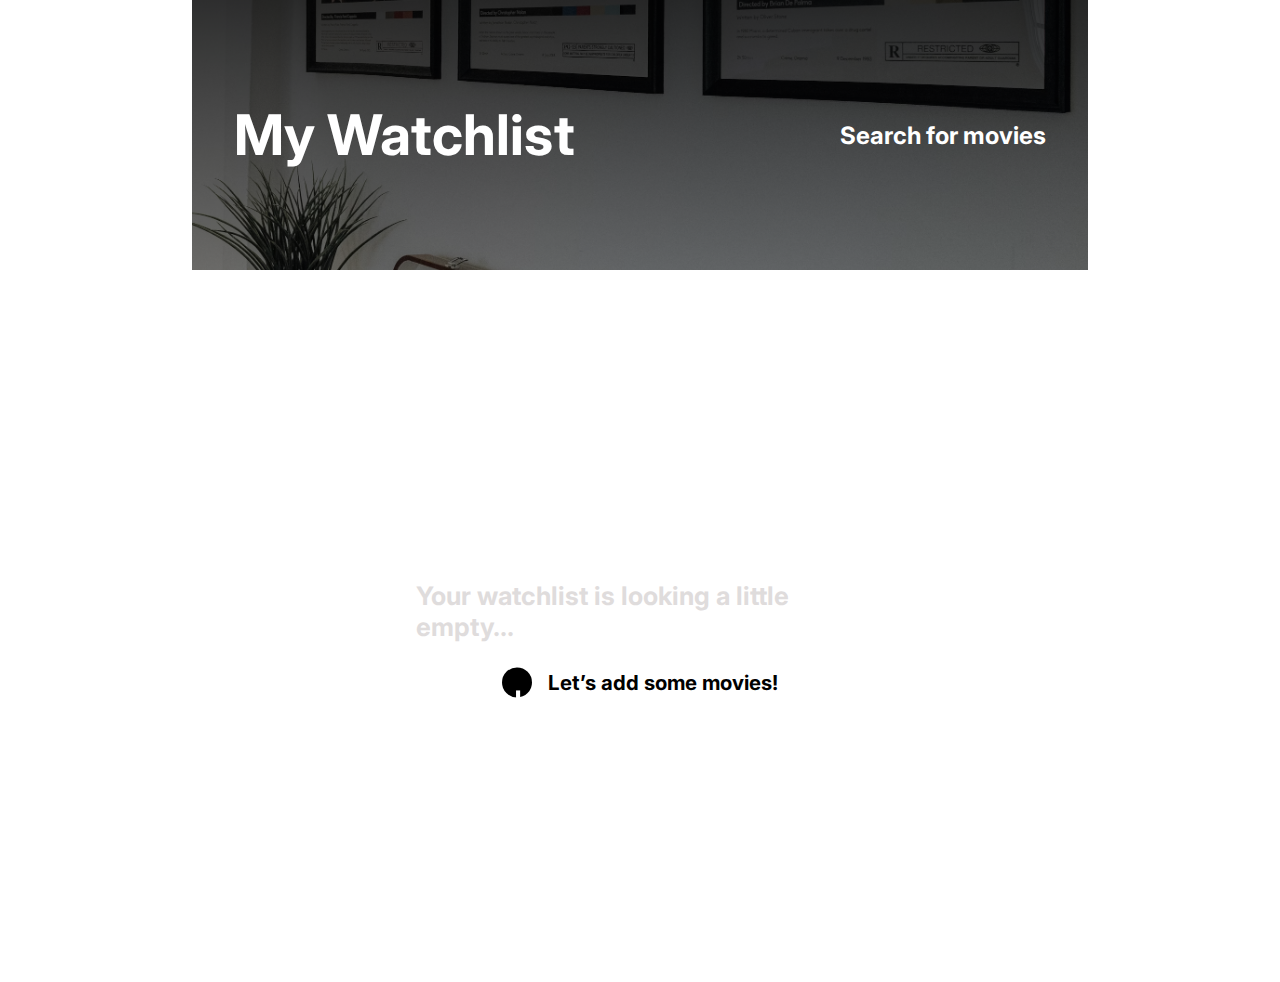
==== watchlist.html @ bdda98f3 "Half of work" ====
<!DOCTYPE html>
<html lang="en">
<head>
    <meta charset="UTF-8">
    <meta name="viewport" content="width=device-width, initial-scale=1.0">
    <title>Movie Watchlist</title>
    <!-- google fonts -->
    <link rel="preconnect" href="https://fonts.googleapis.com">
    <link rel="preconnect" href="https://fonts.gstatic.com" crossorigin>
    <link href="https://fonts.googleapis.com/css2?family=Inter:ital,opsz,wght@0,14..32,100..900;1,14..32,100..900&display=swap" rel="stylesheet">
    <!-- css -->
    <link rel="stylesheet" href="style.css">
</head>
<body>
    <div class="container">
        <header>
            <div class="header-wrapper">
                <h1>My Watchlist</h1>
                <a href="index.html">Search for movies</a>
            </div>
            
        </header>
        <main id="main">
            <div class="exploring empty">
                <p>Your watchlist is looking a little empty... </p>
                <div>
                    <a href="index.html">
                        <div class="round-btne">+</div>
                        <div class="dive">Let’s add some movies!</div>
                    </a>
                   
                </div>
            </div>
           
            
            <!-- <div class="movie-item">
                <img src="images/image 33.png" alt="" class="poster">
                <div class="wrapper">
                    <div class="title-wrapper">
                        <p class="title">Blade Runner</p>
                        <p class="imdbID">⭐ 8.1</p>
                    </div>
                    <div class="addictional">
                        <p class="year">190 min</p>
                        <div class="round-btn">+</div>
                        <div class="div">Watchlist</div>
                    </div>
                </div>
            </div> -->
        </main>
    </div>

    <script src="wathclist.js" type="module"></script>
</body>
</html>
---- style.css ----
body {
    margin: 0;
    box-sizing: border-box;
    font-family: "Inter", serif;
}

.container {
    width: 70vw;
    margin: 0 auto;
}

header {
    background: linear-gradient( rgba(0, 0, 0, 0.8), rgba(0, 0, 0, 0.5) ), url(/images/bg.avif )  center  / cover no-repeat  ;
    height: 30vh;
    display: flex;
    position: relative;
    align-items: center;
    padding: 0 42px;
    .header-wrapper {
        width: 100%;
        display: flex;
        align-items: center;
        justify-content: space-between;

        h1 {
            font-size: 3.5em;
            color: white;
        }

        a {
            font-size: 1.5em;
            color: white;
            font-weight: 700;
            text-decoration: none;
            cursor: pointer;
        }
    }

    .input {
        width: 60%;
        position: absolute;
        transform:translateX(-50%);
        bottom: -.8em;
        left:50%;
        height: 2em;
        
        input {
            width: 75%;
            padding: 1em;
            border: 1px solid #D1D5DB;
            border-radius: 5px;
            
        }
        button {
            width: 15%;
            margin-left: -10px;
            padding: 1em 2.5em;
            background-color: #F9FAFB;
            border: 1px solid #D1D5DB;
            border-radius: 5px;
            border-top-left-radius: 0;
            border-bottom-left-radius: 0;
            cursor: pointer;
            z-index: 5;
           
        }
        button:hover {
            background-color: #D1D5DB;
        }
        
    }
    
}

main {
    height: 70vh;
    position: relative;
    z-index: -1;
    padding: 82px 24px 0;
    .exploring{
        position: absolute;
        top: 50%;
        left: 50%;
        transform: translate(-50%, -50%);
        div {
           
            a {
                display: flex;
                align-items:center;
                gap: .6em;
                justify-content: center;
                text-decoration: none;
                .round-btne {
                    box-sizing:border-box;
                    background-color: black;
                    border-radius: 50%;
                    width: 30px;
                    height: 30px;
                    color: white;
                    font-size: 2em;
                    text-align: center;
                    cursor: pointer;
                    font-weight: 400;

                }
                .dive{
                    color:black;
                    font-size: .8em;
                }
            }
        }
    }
    .empty {
        color:#dfdcdc;
        font-size:1.6em;
        font-weight: 700;
    }
  




    .movie-item{
        width: 100%;
        min-height: 40vh;
        display: flex;
        gap: 3em;
        margin-bottom: 2em;
        .wrapper {
            width: 100%;
            
            .title-wrapper {
                display: flex;
                gap: 0.5em;
                align-items: center;
                .title {
                    font-size: 2em;
                    margin: 0.5em 0;
                }
                .imdbID {
                    font-size: 1.5em;
                    margin: 0.5em 0;
                }
            }

            .addictional {
                display: flex;
                gap: 2.5em;
                align-items: center;
                .runtime {
                    font-size: 1em;
                    margin: 0.5em 0;
                }
                .round-btn {
                    background-color: black;
                    border-radius: 50%;
                    width: 40px;
                    height: 40px;
                    color: white;
                    font-size: 2.5em;
                    text-align: center;
                    line-height: .9em;
                    cursor: pointer;
                }

                .div {
                    margin-left: -2.2em;
                }

                .round-btn:hover{
                    background-color:#f9fafb2d;
                }
            }
            .plot {
                max-height: 10vh;
            }
        }
    }
}
@media (max-width:1024px) {
    .container {
        width: 100vw;
    }

    header {
        padding: 0 22px;
        .header-wrapper {
           
    
            h1 {
                font-size: 2.5em;
                color: white;
            }
    
            a {
                font-size: 1.5em;
                
            }
        }
    
        .input {
            width: 95%;
            
            
            input {
                width: 67%;
                padding: 1em;
                
                
            }
            button {
                width: 25%;
                padding: 1em .5em;
                
               
            }
            
        }
        
    }
}

@media (max-width:768px) {
    .container {
        width: 100vw;
    }
    header {
        padding: 0 12px;
        .header-wrapper {
           
    
            h1 {
                font-size: 1.5em;
                color: white;
            }
    
            a {
                font-size: 1em;
                
            }
        }
    
        .input {
            width: 95%;
            
            
            input {
                width: 67%;
                padding: 1em;
                
                
            }
            button {
                width: 25%;
                padding: 1em .5em;
                
               
            }
            
        }
        
    }
}
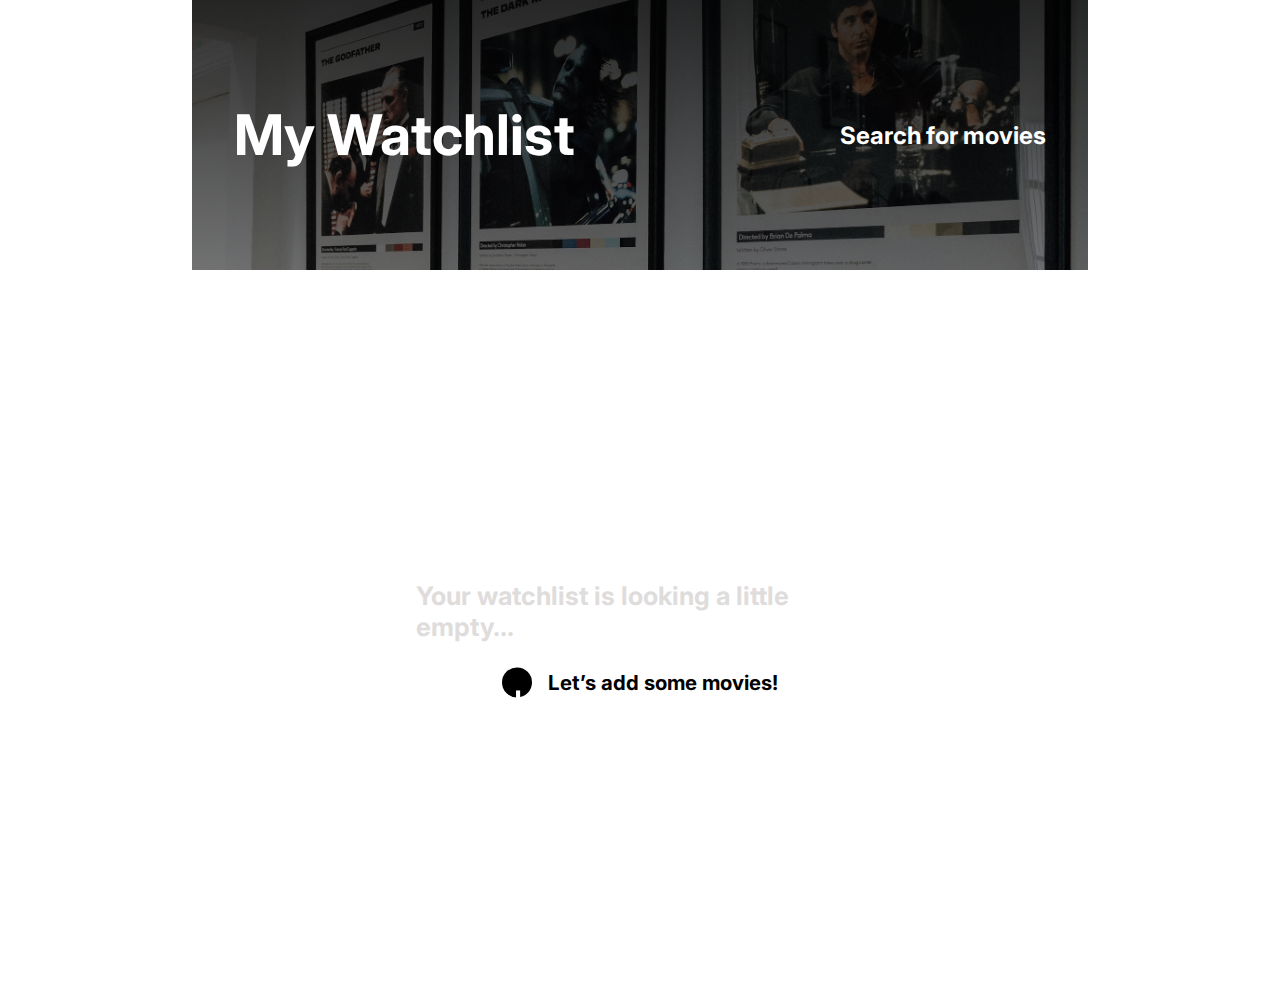
==== commit 936698ad: "Add meta teg" ====
--- a/watchlist.html
+++ b/watchlist.html
@@ -3,6 +3,7 @@
 <head>
     <meta charset="UTF-8">
     <meta name="viewport" content="width=device-width, initial-scale=1.0">
+    <meta http-equiv="Content-Security-Policy" content="upgrade-insecure-requests">
     <title>Movie Watchlist</title>
     <!-- google fonts -->
     <link rel="preconnect" href="https://fonts.googleapis.com">
--- a/style.css
+++ b/style.css
@@ -11,6 +11,7 @@
 
 header {
     background: linear-gradient( rgba(0, 0, 0, 0.8), rgba(0, 0, 0, 0.5) ), url(/images/bg.avif )  center  / cover no-repeat  ;
+    background-position: 50% 30%;
     height: 30vh;
     display: flex;
     position: relative;
@@ -43,6 +44,7 @@
         bottom: -.8em;
         left:50%;
         height: 2em;
+        z-index: 5;
         
         input {
             width: 75%;
@@ -50,6 +52,10 @@
             border: 1px solid #D1D5DB;
             border-radius: 5px;
             
+        }
+
+        input:focus {
+            outline: none;
         }
         button {
             width: 15%;
@@ -61,7 +67,7 @@
             border-top-left-radius: 0;
             border-bottom-left-radius: 0;
             cursor: pointer;
-            z-index: 5;
+            
            
         }
         button:hover {
@@ -73,9 +79,9 @@
 }
 
 main {
-    height: 70vh;
+    min-height: 70vh;
     position: relative;
-    z-index: -1;
+    z-index: 0;
     padding: 82px 24px 0;
     .exploring{
         position: absolute;
@@ -121,6 +127,7 @@
 
 
     .movie-item{
+        
         width: 100%;
         min-height: 40vh;
         display: flex;
@@ -177,7 +184,7 @@
         }
     }
 }
-@media (max-width:1024px) {
+@media (max-width:1140px) {
     .container {
         width: 100vw;
     }
@@ -218,6 +225,30 @@
         }
         
     }
+
+    main {
+        .movie-item{
+           
+            .wrapper {
+                
+                
+                
+    
+                .addictional {
+                    display: flex;
+                    gap: 1em;
+                    align-items: center;
+                    .div {
+                        display: none;
+                    }
+                    
+                }
+                .plot {
+                   max-height: 100%;
+                }
+            }
+        }
+    }
 }
 
 @media (max-width:768px) {
@@ -260,4 +291,63 @@
         }
         
     }
+
+    main {
+        .movie-item{
+            max-width: 100%;
+            flex-direction: column;
+            gap: 1em;
+            margin-bottom: 4em;
+            .wrapper {
+                width: 100%;
+                
+                .title-wrapper {
+                    display: flex;
+                    gap: 0.5em;
+                    align-items: center;
+                    .title {
+                        font-size: 2em;
+                        margin: 0.5em 0;
+                    }
+                    .imdbID {
+                        font-size: 1.5em;
+                        margin: 0.5em 0;
+                    }
+                }
+    
+                .addictional {
+                    display: flex;
+                    gap: 1em;
+                    align-items: center;
+                    .runtime {
+                        font-size: 1em;
+                        margin: 0.5em 0;
+                    }
+                    .round-btn {
+                        background-color: black;
+                        border-radius: 50%;
+                        width: 40px;
+                        height: 40px;
+                        color: white;
+                        font-size: 2.5em;
+                        text-align: center;
+                        line-height: .9em;
+                        cursor: pointer;
+                    }
+    
+                    .div {
+                        margin-left: -2.2em;
+                        display: none;
+                    }
+    
+                    .round-btn:hover{
+                        background-color:#f9fafb2d;
+                    }
+                }
+                .plot {
+                   max-height: 100%;
+                }
+            }
+        }
+    }
 }